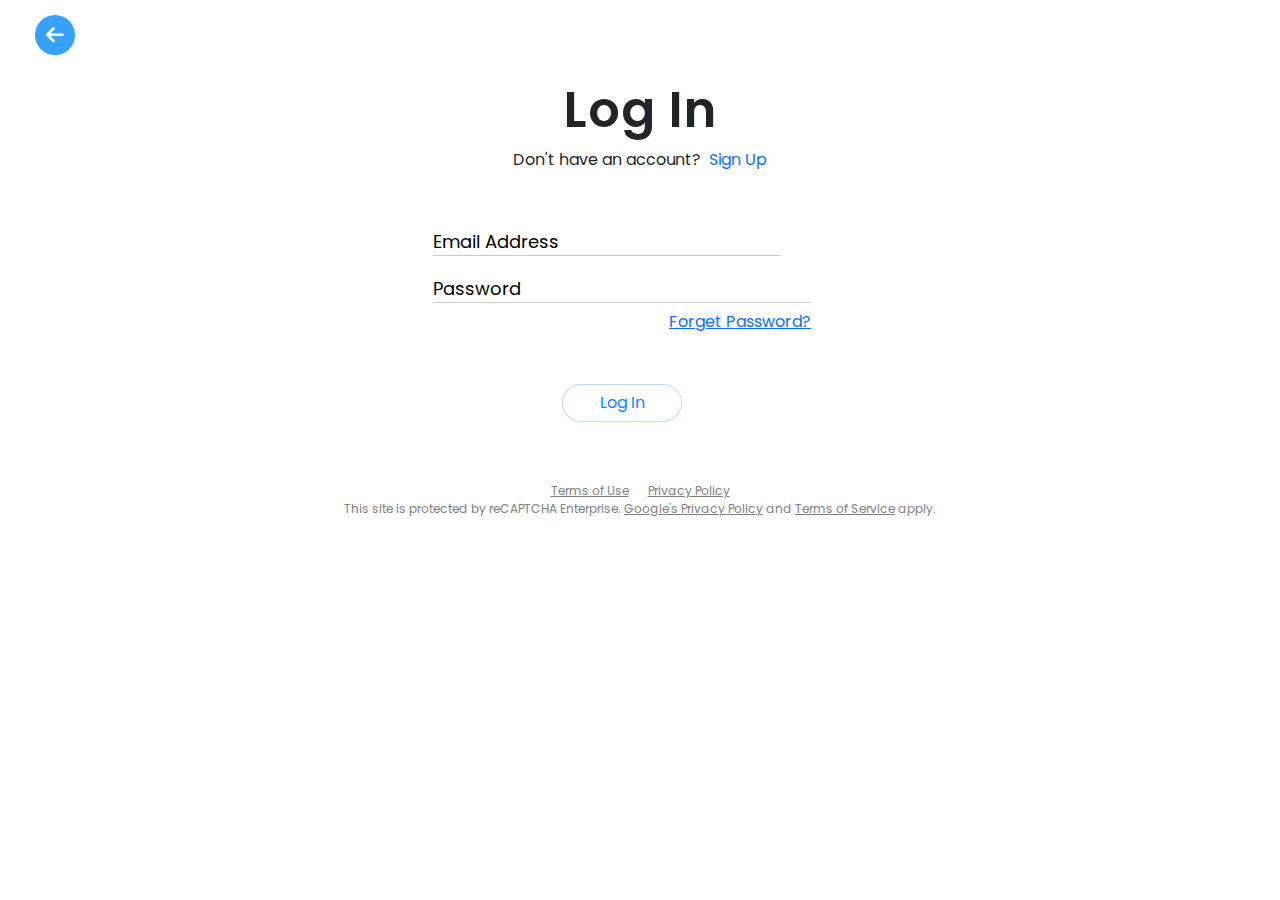
==== views/login.html @ 000ec305 "added" ====
<!DOCTYPE html>
<html lang="en">

<head>
    <meta charset="UTF-8">
    <meta name="viewport" content="width=device-width, initial-scale=1.0">
    <title>Home Loan - Login</title>
    <!-- Latest compiled and minified CSS -->
    <link href="https://cdn.jsdelivr.net/npm/bootstrap@5.3.3/dist/css/bootstrap.min.css" rel="stylesheet">
    <!-- Custom favicon -->
    <link rel="shortcut icon" href="./assets/img/fav-icon.png" type="image/x-icon">
    <!-- FontAwesome CSS -->
    <link rel="stylesheet" href="https://cdnjs.cloudflare.com/ajax/libs/font-awesome/6.5.1/css/all.min.css">
    <link rel="stylesheet" href="../assets/css/login.css">
</head>

<body>
    <div class="conatiner-fluid">
        <a href="../index.html" class="logo d-flex align-items-center justify-content-center">
            <span class="icon me-2"><i class="fa-solid fa-arrow-left"></i></span>
        </a>
        
        <div class="mt-5" id="header-login">
            <h3 class="text-center login">Log In</h3>
            <p class="text-center">Don't have an account?<a class="text-decoration-none ms-2" href="../views/signup.html">Sign
                    Up</a></p>
            <div class="container">
                <div id="alert-container">
                    <span id="alert-text"></span>
                </div>
                <div class="row">
                    <div
                        class="col-12 d-flex align-items-center pe-lg-5 justify-content-center mt-4">
                        <form id="loginForm">
                            <input type="email" class="email mt-3 mb-1 input-field" placeholder="Email Address"
                                name="email" id="email"><br>
                            <div id="emailError" class="error-alert"></div>
                            <div class="input-wrapper">
                                <input type="password"
                                    class="password mt-3 mb-1 input-field" placeholder="Password"
                                    name="password" id="password" maxlength="18" />
                                <span class="toggle-password">
                                    <i class="fa-solid fa-eye-slash" id="eye-icon"></i>
                                </span>
                            </div>
                            <div id="passwordError" class="error-alert"></div>
                            <div class="d-flex align-items-center justify-content-end mt-1 forget"
                                onclick="event.preventDefault();"><a href="">Forget
                                    Password?</a></div>
                            <button class="btn d-flex mt-2 align-items-center justify-content-center mx-auto" type="submit"
                                onclick="checkFormErrors()" id="loginBtn">
                                <span>Log In</span>
                            </button>
                        </form>
                    </div>
                </div>
            </div>
        </div>
        <div class="bottom-policy-footer text-center">
            <span><span class="underline me-3">Terms of Use</span>
                <span class="underline">Privacy Policy</span>
            </span>
            <hr class="d-md-none d-block mx-4">
            <p class="px-sm-5 px-4">This site is protected by reCAPTCHA Enterprise. <span class="underline">Google's
                    Privacy
                    Policy</span> and <span class="underline">Terms of Service</span> apply.</p>
        </div>
    </div>



     <!-- Optional JavaScript; choose one of the two! -->
    <!-- Option 1: jQuery and Bootstrap Bundle (includes Popper) -->
    <script src="https://code.jquery.com/jquery-3.5.1.slim.min.js"></script>
    <script src="https://cdn.jsdelivr.net/npm/@popperjs/core@2.5.4/dist/umd/popper.min.js"></script>
    <script src="https://stackpath.bootstrapcdn.com/bootstrap/4.5.2/js/bootstrap.min.js"></script>
    <script src="../assets/js/login.js"></script>
    <script>
        

        // function login() {
        //     var email = document.getElementById("email").value;
        //     var password = document.getElementById("password").value;
        //     var emailError = document.getElementById("emailError");
        //     var passwordError = document.getElementById("passwordError");
            
        //     // Basic email validation
        //     if (!email) {
        //         emailError.innerHTML = "<i class='fa-solid fa-circle-exclamation p-0 me-2 mt-2'></i>Fill the Email Address";
        //         return false;
        //     } else {
        //         emailError.innerHTML = "";
        //     }

        //     // Basic password validation
        //     if (!password) {
        //         passwordError.innerHTML = "<i class='fa-solid fa-circle-exclamation p-0 me-2 mt-2'></i>Fill the above Password";
        //         return false;
        //     } else {
        //         passwordError.innerHTML = "";
        //     }

        //     // Perform login logic here...
        //     // Example: You can send the email and password to a server for authentication.
        //     console.log("Email:", email);
        //     console.log("Password:", password);
        // }
    </script>
</body>

</html>
---- assets/css/login.css ----
@import url('https://fonts.googleapis.com/css2?family=Poppins:ital,wght@0,100;0,200;0,300;0,400;0,500;0,600;0,700;0,800;0,900;1,100;1,200;1,300;1,400;1,500;1,600;1,700;1,800;1,900&display=swap');

* {
    padding: 0;
    margin: 0;
    box-sizing: border-box;
    font-family: var(--googe-font), sans-serif;
    transition: all 0.2s;
    cursor: default !important;
}

:root {
    --main-theme: #fff;
    --primary-color: #000000;
    --secondary-color: #ffffff;
    --theme-colors: #F4511E;
    --googe-font: "Poppins", sans-serif;
    --f-bottom: #141416;
    --text-color: #000;
    --text-50: #00000089;
    --border-50: #00000054;
    --nav-icon: #0000001b;
    --shadow: 0 0 30px rgba(0, 0, 0, 0.05);
    --border-color: none;
    /* No border in light mode */
}


#alert-text {
    position: fixed;
    z-index: 5;
    max-width: 60%;
    top: -100px;
    background: none;
    left: 50%;
    backdrop-filter: blur(20px);
    filter: brightness(140%);
    border-radius: 50px;
    transition: all 0.2s;
    transform: translate(-50%, -50%);
}

::placeholder {
    color: #000;
}

.logo .icon {
    width: 40px;
    height: 40px;
    background-color: #058affcd;
    border-radius: 50%;
    display: flex;
    color: #fff;
    align-items: center;
    justify-content: center;
}

.logo span.icon {
    font-size: 20px !important;
}


.input-wrapper {
    position: relative;
}

.password {
    padding-right: 30px;
    /* Adjust padding to accommodate the icon */
}

.toggle-password {
    position: absolute;
    top: 50%;
    right: 10px;
    /* Adjust the right distance from the input field */
    transform: translateY(-50%);
    cursor: pointer !important;
}

.toggle-password i {
    cursor: pointer;
    color: gray;
}


a.logo-sm {
    font-size: 50px !important;
}

h3.login {
    font-size: 50px;
    margin-top: 5rem !important;
    font-weight: 600;
    letter-spacing: 1px;
}

a.logo {
    position: fixed;
    top: 15px;
    font-size: 10rem !important;
    text-decoration: none;
    letter-spacing: 1px;
    color: #000;
    font-weight: blod;
    left: 35px;
    transition: all 0.7s;
}

a.logo h4 {
    font-size: 27px;
}

input {
    border: none;
    font-size: 18px;
    min-width: 320px;
    border-radius: 0px;
    box-shadow: 0 1px 0 rgba(128, 128, 128, 0.409) !important;
    outline: none;
}

input:hover {
    box-shadow: 0 1px 0 gray, 0 2px 0 rgba(128, 128, 128, 0.267) !important;
}

input:active,
input:focus {
    box-shadow: 0 1px 0 #058aff !important;
}

a.forgot-link {
    color: rgba(0, 0, 0);
    font-size: 14px;
}

a.forgot-link:hover,
a.forgot-link:active {
    opacity: 0.8;
}

button[type="submit"] {
    border: 1px solid #1184ff4a;
    border-radius: 30px;
    margin-top: 50px !important;
    background-color: #fff;
    color: #058aff;
    min-width: 120px !important;
    transition: all 0.7s;
}

button[type="submit"]:hover {
    border: 1px solid #1184ff42;
    background-color: #058aff;
    color: #fff;
}

button[type="submit"]:focus {
    border: 1px solid #1184ff42;
    background-color: #058aff;
    color: #fff;
}

span.hr {
    width: 1px;
    background-color: rgba(128, 128, 128, 0.329);
    height: 320px;
}

span.or-text {
    position: relative;
    text-align: center;
    top: 145px;
    left: -25px;
    width: 50px;
    height: 25px;
    background-color: #fff;
}

button.btn.google img {
    width: 43.5px;
    height: 43.5px;
    border-radius: 5px 0 0 5px;
    background-color: #fff;
    padding: 5px;
    box-shadow: 0 1px 1px 1px 1px #000;
}

button.btn.facebook img {
    width: 44px;
    height: 44px;
    padding: 10px;
    background-color: #fff;
    border-radius: 5px 0 0 5px;
}

.btn.apple img {
    width: 43px;
    height: 43px;
    padding: 10px;
    border-radius: 5px 0 0 5px;
    border-right: 1px solid black;
}

button.btn.social-media {
    border: 1px solid gray;
    min-width: 300px;
    display: flex;
    align-items: center;
    height: 45px;
    margin-bottom: 20px;
}

.google-link,
.facebook-link,
.apple-link {
    display: flex;
    align-items: center;
}

.btn.social-media.google span,
.btn.social-media.facebook span,
.btn.social-media.apple span {
    flex: 1;
    text-align: center;
}

button.btn.social-media {
    color: #fff;
}

button.btn.social-media.google {
    background-color: #1A73E8;
    border: 1px solid #1A73E8;
}

button.btn.social-media.facebook {
    background-color: #3B5998;
    border: 1px solid #3B5998;
}

button.btn.social-media.apple {
    background-color: #fff;
    color: #000;
    border: 1px solid black;
}

.bottom-policy-footer p {
    color: gray;
}

span.underline {
    text-decoration: underline;
    color: gray;
}

span.underline:hover {
    color: #000000;
    cursor: pointer;
}

.bottom-policy-footer {
    font-size: 12px;
    margin-top: 60px;
}

#header-login {
    animation: ani 0.4s ease-out forwards;
}

@keyframes ani {
    from {
        opacity: 0;
        transform: translateY(10px);
    }

    to {
        opacity: 1;
        transform: translateY(-10px);
    }
}


@media (max-width:768px) {

    a.logo {
        position: fixed;
        top: 20px;
        letter-spacing: 1px;
        left: 30px;
    }

    /* h3.login {
        font-size: 25px;
        margin-top: 0rem;
        font-weight: 500;
        letter-spacing: 0px;
    } */
}
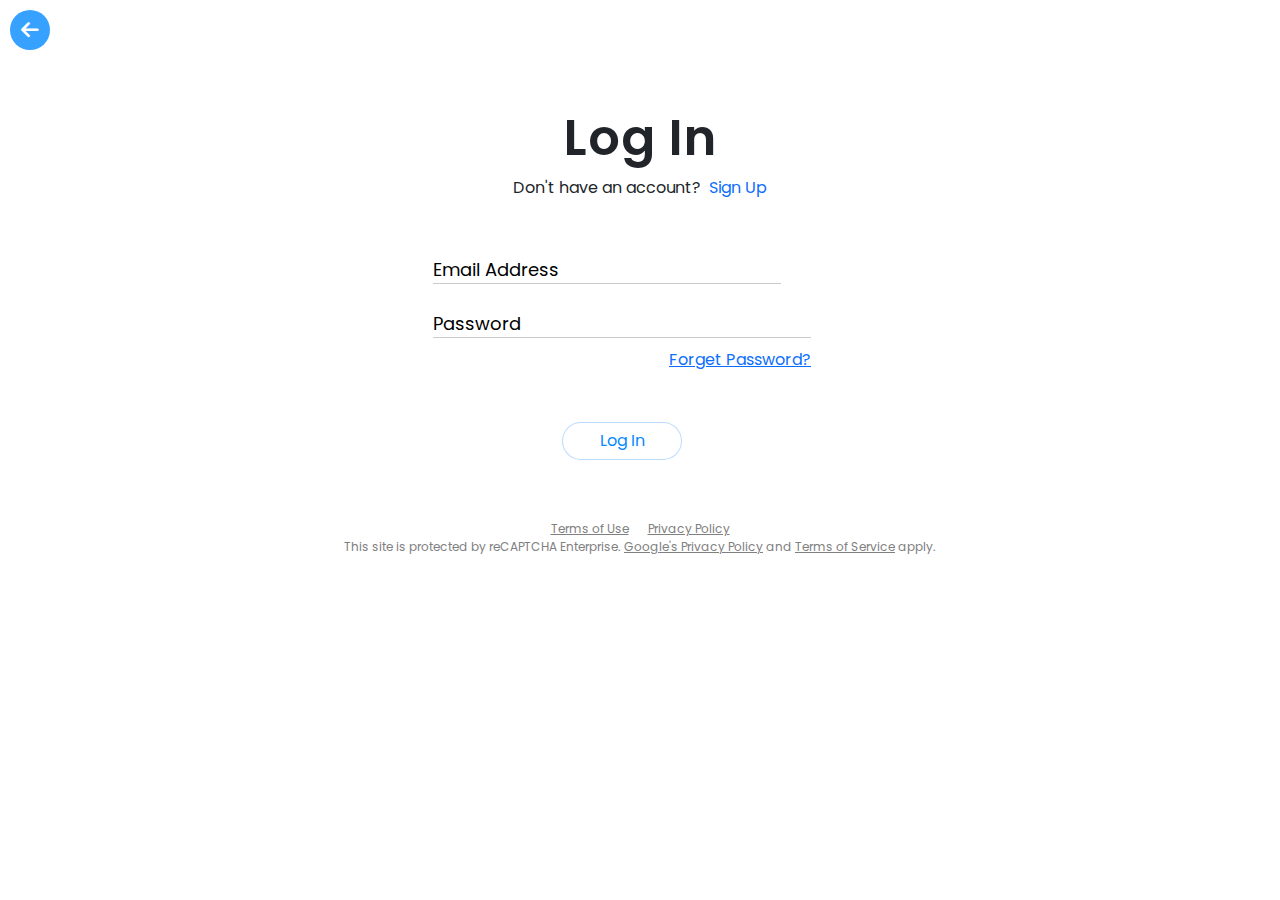
==== commit e3d15210: "Add files via upload" ====
--- a/views/login.html
+++ b/views/login.html
@@ -15,16 +15,16 @@
 </head>
 
 <body>
-    <div class="conatiner-fluid">
-        <a href="../index.html" class="logo d-flex align-items-center justify-content-center">
+    <div class="conatiner-fluid-md">
+        <a href="../index.html" class="logo1 d-flex align-items-center justify-content-start">
             <span class="icon me-2"><i class="fa-solid fa-arrow-left"></i></span>
         </a>
         
-        <div class="mt-5" id="header-login">
+        <div class="mt-0 mt-md-5" id="header-login">
             <h3 class="text-center login">Log In</h3>
             <p class="text-center">Don't have an account?<a class="text-decoration-none ms-2" href="../views/signup.html">Sign
                     Up</a></p>
-            <div class="container">
+            <div class="container-md">
                 <div id="alert-container">
                     <span id="alert-text"></span>
                 </div>
--- a/assets/css/login.css
+++ b/assets/css/login.css
@@ -8,6 +8,105 @@
     transition: all 0.2s;
     cursor: default !important;
 }
+
+.error-alert {
+    color: red;
+    font-size: 0.9em;
+    margin-top: 0.5em;
+}
+.alert {
+    display: none;
+    padding: 10px;
+    margin-top: 10px;
+}
+.alert-success {
+    color: green;
+}
+.alert-error {
+    color: red;
+}
+#loginBtn {
+    transition: background-color 0.3s ease;
+}
+
+#loginBtn:disabled {
+    background-color: transparent;
+    border: 1px solid #058aff;
+    cursor: not-allowed;
+}
+
+/* Style for success button */
+.btn-success {
+    background-color: green;
+    color: white;
+}
+
+/* Loading spinner icon */
+.spinner {
+    animation: spin 1s infinite linear;
+}
+
+@keyframes spin {
+    from {
+        transform: rotate(0deg);
+    }
+    to {
+        transform: rotate(360deg);
+    }
+}
+#loginBtn:active {
+    background-color: #058affcd;
+    border: 1px solid transparent;
+    color: #ffffff;
+}
+
+.success-message {
+    display: flex;
+    flex-direction: column;
+    align-items: center;
+    justify-content: center;
+    text-align: center;
+    height: 100vh;
+    font-size: 24px;
+    color: green;
+    animation: fadeIn 0.5s ease-in-out;
+}
+
+.tick-icon {
+    font-size: 50px;
+    background-color: rgba(97, 255, 97, 0.813);
+    color: green;
+    border-radius: 50%;
+    width: 100px;
+    height: 100px;
+    display: flex;
+    align-items: center;
+    justify-content: center;
+    border: 1px solid rgba(97, 255, 97, 0.813);
+    margin-bottom: 20px;
+    animation: tickAnimation 0.8s ease-in-out;
+}
+
+@keyframes fadeIn {
+    from {
+        opacity: 0;
+    }
+    to {
+        opacity: 1;
+    }
+}
+
+@keyframes tickAnimation {
+    0% {
+        transform: scale(0);
+        opacity: 0;
+    }
+    100% {
+        transform: scale(1);
+        opacity: 1;
+    }
+}
+
 
 :root {
     --main-theme: #fff;
@@ -44,7 +143,8 @@
     color: #000;
 }
 
-.logo .icon {
+a.logo1 .icon {
+    margin: 10px;
     width: 40px;
     height: 40px;
     background-color: #058affcd;
@@ -55,7 +155,11 @@
     justify-content: center;
 }
 
-.logo span.icon {
+a.logo1 {
+    text-decoration: none;
+}
+
+.logo1 span.icon {
     font-size: 20px !important;
 }
 
@@ -90,20 +194,17 @@
 
 h3.login {
     font-size: 50px;
-    margin-top: 5rem !important;
     font-weight: 600;
     letter-spacing: 1px;
 }
 
 a.logo {
-    position: fixed;
-    top: 15px;
+    display: block !important;
     font-size: 10rem !important;
     text-decoration: none;
     letter-spacing: 1px;
     color: #000;
     font-weight: blod;
-    left: 35px;
     transition: all 0.7s;
 }
 
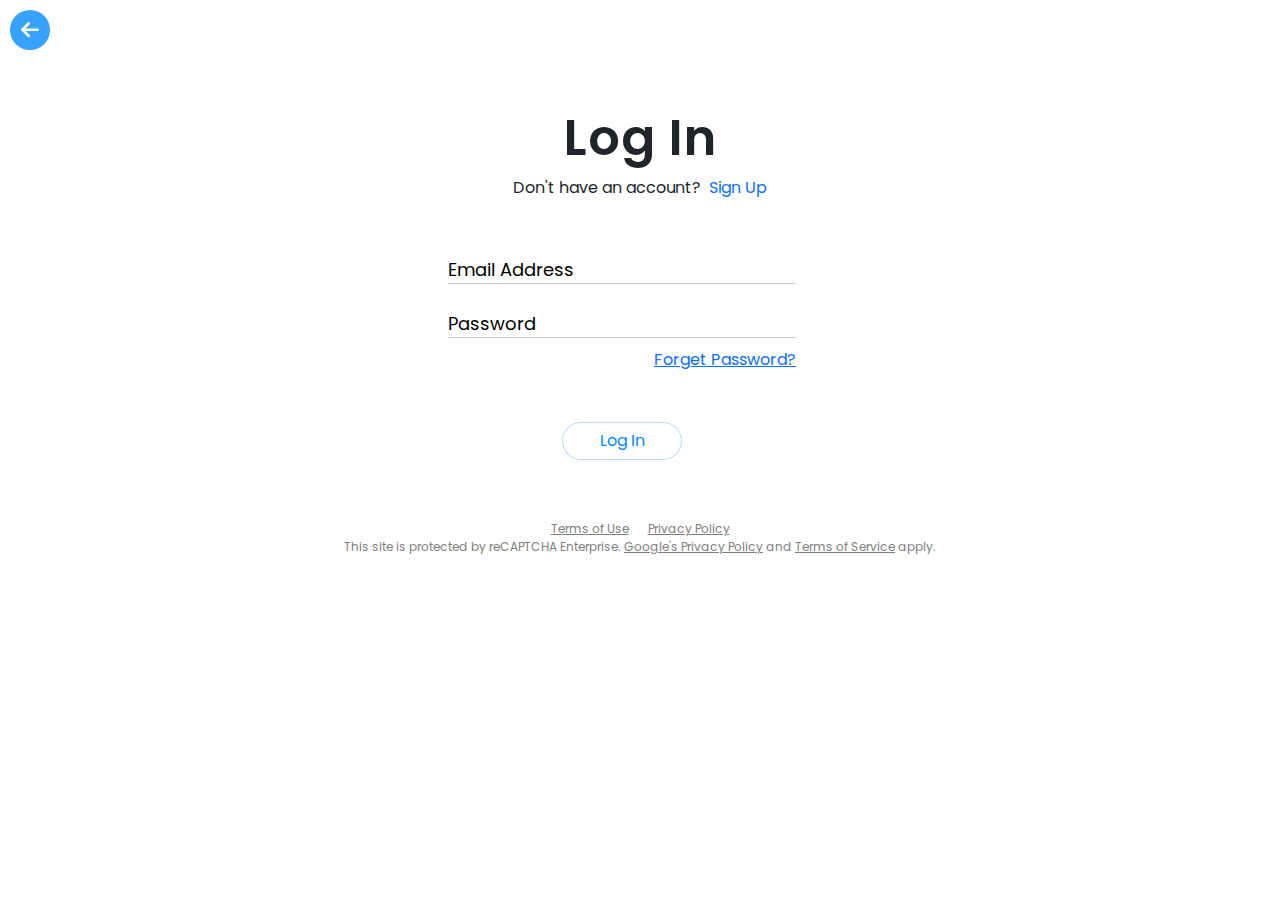
==== commit c825e4db: "Add files via upload" ====
--- a/views/login.html
+++ b/views/login.html
@@ -33,14 +33,14 @@
                         class="col-12 d-flex align-items-center pe-lg-5 justify-content-center mt-4">
                         <form id="loginForm">
                             <input type="email" class="email mt-3 mb-1 input-field" placeholder="Email Address"
-                                name="email" id="email"><br>
+                                name="email" id="email" maxlength="254"><br>
                             <div id="emailError" class="error-alert"></div>
                             <div class="input-wrapper">
                                 <input type="password"
                                     class="password mt-3 mb-1 input-field" placeholder="Password"
                                     name="password" id="password" maxlength="18" />
                                 <span class="toggle-password">
-                                    <i class="fa-solid fa-eye-slash" id="eye-icon"></i>
+                                    <i class="fa-solid fa-eye" id="eye-icon"></i>
                                 </span>
                             </div>
                             <div id="passwordError" class="error-alert"></div>
--- a/assets/css/login.css
+++ b/assets/css/login.css
@@ -168,10 +168,9 @@
     position: relative;
 }
 
-.password {
+/* .password {
     padding-right: 30px;
-    /* Adjust padding to accommodate the icon */
-}
+} */
 
 .toggle-password {
     position: absolute;
@@ -215,7 +214,7 @@
 input {
     border: none;
     font-size: 18px;
-    min-width: 320px;
+    min-width: 285px;
     border-radius: 0px;
     box-shadow: 0 1px 0 rgba(128, 128, 128, 0.409) !important;
     outline: none;
